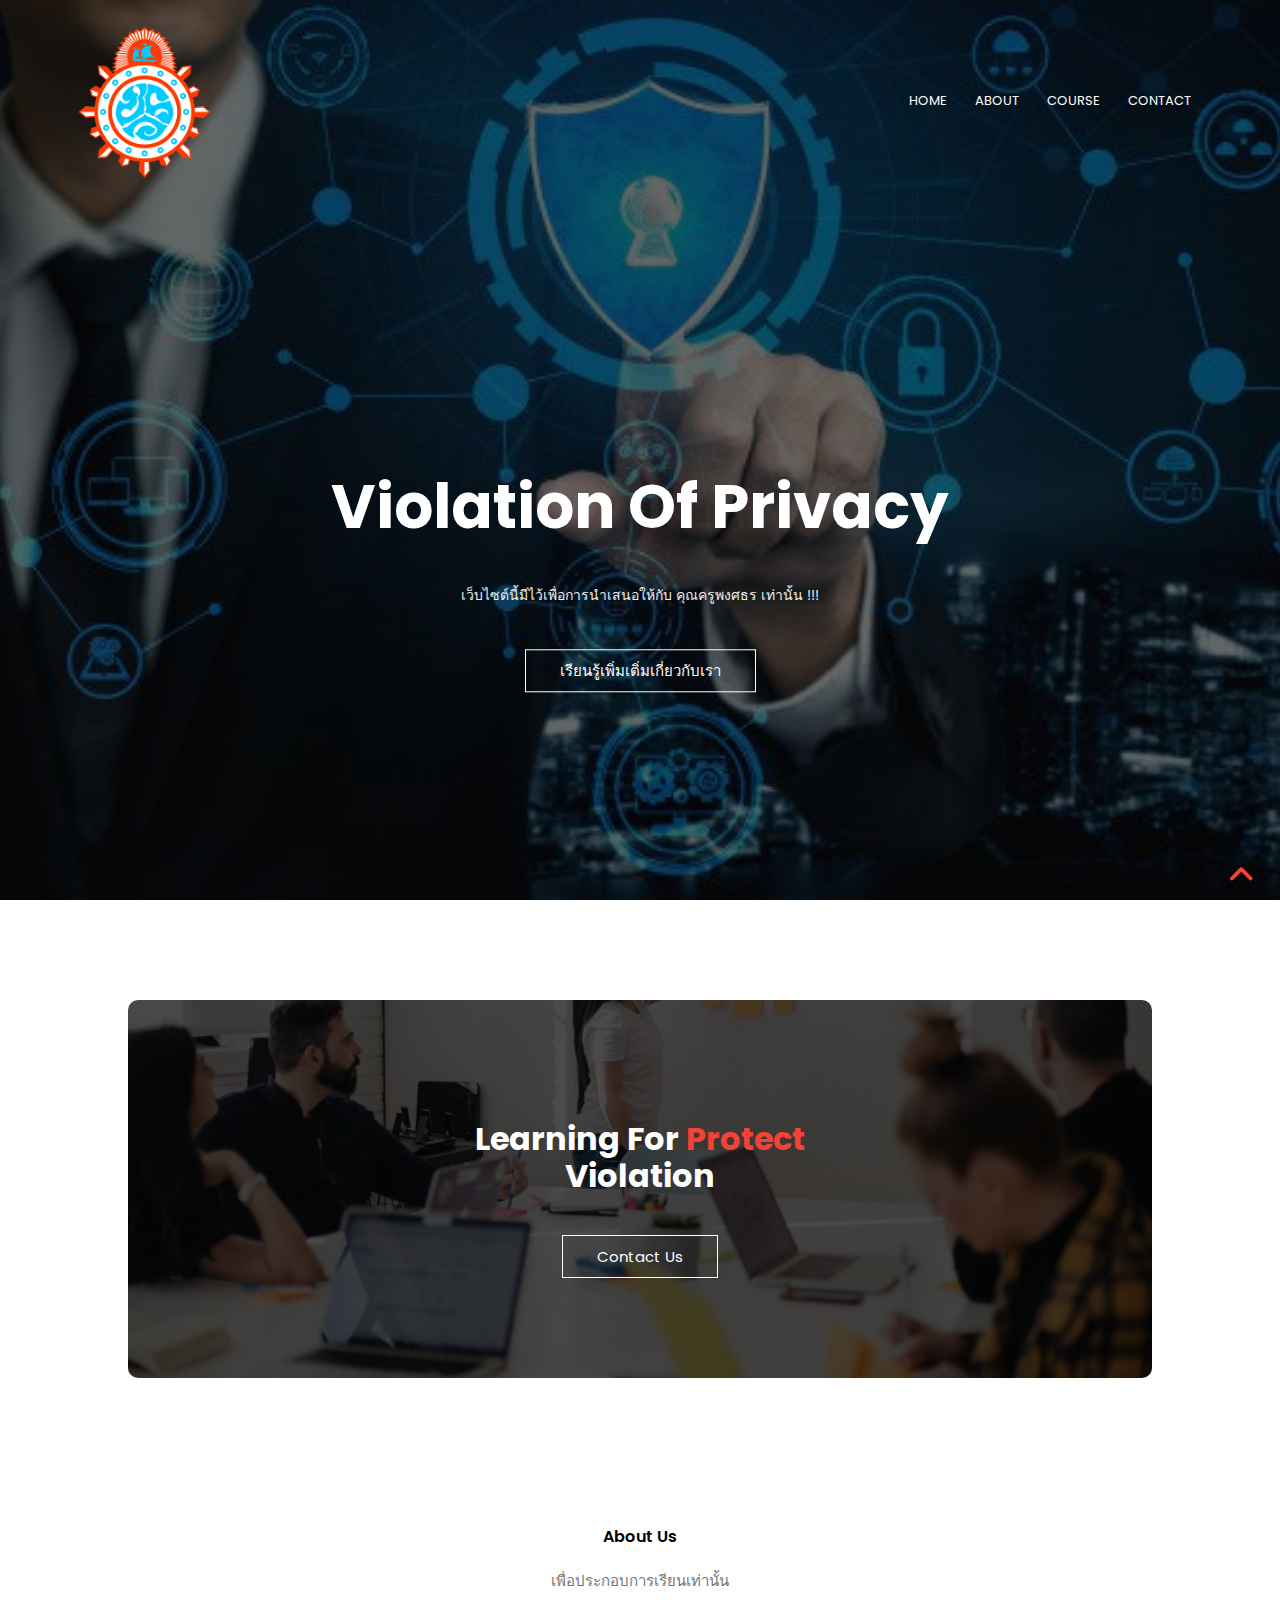
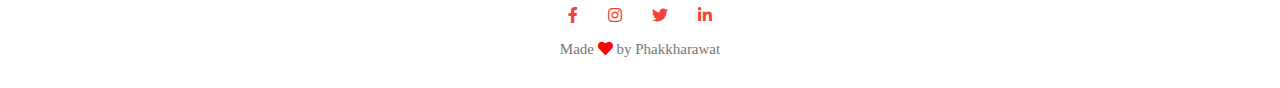
==== index.html @ 1e9be0e5 "add workkkk" ====
<!DOCTYPE html>
<html lang="en">

<head>
  <meta charset="UTF-8">
  <meta name="viewport" content="width=device-width, initial-scale=1.0">
  <link rel="stylesheet" href="css/normalize.css">
  <link rel="stylesheet" href="css/all.min.css">
  <link rel="stylesheet" href="css/main.css">
  <link rel="preconnect" href="https://fonts.googleapis.com">
  <link rel="preconnect" href="https://fonts.gstatic.com" crossorigin>
  <link href="https://fonts.googleapis.com/css2?family=Poppins:wght@400;500;600;700;800&display=swap" rel="stylesheet">
  <title>FOR UNIVERSITY</title>
</head>

<body>
  <!-- Start Header -->
  <section class="header" id="home">
    <nav>
      <a href="index.html "><img src="imgs/logo cru.png" alt=""></a>
      <div class="nav-links" id="navlinks">
        <i class="fa fa-times" onclick="hideMenu()"></i>
        <ul>
          <li><a href="index.html">Home</a></li>
          <li><a href="about.html">About</a></li>
          <li><a href="course.html">Course</a></li>
          <li><a href="contact.html">Contact</a></li>
        </ul>
      </div>
      <i class="fa fa-bars" onclick="showMenu()"></i>
    </nav>
    <div class="text-box">
      <h1>Violation Of Privacy</h1>
      <p>เว็บไซต์นี้มีไว้เพื่อการนำเสนอให้กับ คุณครูพงศธร เท่านั้น !!! <br />
      </p>
      <a href="about.html" class="btn-1">เรียนรู้เพิ่มเติ่มเกี่ยวกับเรา</a>
    </div>
  </section>
  <!-- End Header -->
 
  <!-- Start Call to Action -->
  <section class="cta">
    <h1>
      Learning For <span>Protect</span> <br /> Violation
    </h1>
    <a href="contact.html" class="btn-1">Contact Us</a>
  </section>
  <!-- End Call to Action -->
  <!-- Start Footer -->
  <footer>
    <h4>About Us</h4>
    <p>เพื่อประกอบการเรียนเท่านั้น</p>
    <div class="icons">
      <i class="fab fa-facebook-f"></i>
      <i class="fab fa-instagram"></i>
      <i class="fab fa-twitter"></i>
      <i class="fab fa-linkedin-in"></i>
    </div>
    <p>Made <i class="fas fa-heart"></i> by Phakkharawat</p>
  </footer>
  <!-- End Footer -->
  <div class="up">
    <a href="#home">
      <i class="fas fa-angle-up"></i>
    </a>
  </div>

  <!-- Javascript -->
  <script>
    var navlinks = document.getElementById("navlinks");
    function showMenu() {
      navlinks.style.right = "0"
    }
    function hideMenu() {
      navlinks.style.right = "-200px"
    }
  </script>


</body>

</html>
---- css/main.css ----
* {
  box-sizing: border-box;
  margin: 0;
  padding: 0;
  -moz-box-sizing: border-box;
}
:root {
  --main-color: #f44336;
}
html {
  scroll-behavior: smooth;
}
::selection {
  background-color: var(--main-color);
  color: #fff;
}
body {
font-family: 'Poppins', sans-serif;
}
ul { 
  list-style: none;
}

.spechial-heading {
  width: 80%;
  margin: auto;
  text-align: center;
  padding-top: 100px;
}
.spechial-heading h1 {
  font-size: 36px;
  font-weight: 600;
}
.spechial-heading p {
  color: #777;
  font-size: 14px;
  font-weight: 300;
  line-height: 22px;
  padding: 10px;
}


/* Satrt Header */
.header {
  width: 100%;
  height: 100vh;
  background-image: url(../imgs/comcom.jpg);
  background-position: center;
  background-size: cover;
  position: relative;
}
.header::before {
  content: "";
  position: absolute;
  left: 0;
  top: 0;
  width: 100%;
  height: 100%;
  background-color: rgb(0 0 0 / 60%);
}
nav {
  display: flex;
  padding: 2% 6%;
  align-items: center;
  justify-content: space-between;
  position: relative;
}
nav .fa {
  display: none;
}

nav img {
  width: 135px;
}
.nav-links {
  flex: 1;
  text-align: right;
}
.nav-links ul li {
  display: inline-block;
  padding: 8px 12px ;
  position: relative;
  text-transform: uppercase;
}
.nav-links ul li::after {
  content: "";
  width: 0;
  height: 2px;
  background: var(--main-color);
  display: block;
  margin: 3px auto;
  transition: 0.4s;
}
.nav-links ul li:hover::after {
width: 100%;
}
.nav-links ul li a {
  color: #fff; 
  text-decoration: none;
  font-size: 13px;
}
.text-box {
  position: relative;
  width: 90%;
  top: 37%;
  left: 50%;
  transform: translate(-50%, -50%);
  color: #fff;
  text-align: center;
}
.text-box h1 {
  font-size: 61px;
}
@media (max-width: 700px) {
  .text-box h1 {
    font-size: 25px;
  }
  .text-box p {
    font-size: 12px;
  }
  .nav-links ul {
    padding: 30px;
  }
  .nav-links ul li {
    display: block;
    margin-top: 6px;
    transition: 0.4s;
  }
  .nav-links ul li::after {
    content: "";
    width: 0;
    height: 2px;
    background: #fff;
    display: block;
    margin: 5px auto;
    transition: 0.4s;
  }
  .nav-links ul li:hover {
    font-weight: bold;
    transform: translate(-5px);
    width: 100%;
  }
  .nav-links {
    position: fixed;
    background: var(--main-color);
    width: 200px;
    height: 100vh;
    top: 0;
    right:-200px;
    text-align: left;
    z-index: 2;
    transition: 1s;
  }
  nav .fa {
    display: block;
    color: #fff;
    margin: 10px;
    font-size: 22px;
    cursor: pointer;
    transition: 0.4s;
  }
  nav .fa:hover {
    color: #000;
  }
}
.text-box p {
  margin: 10px 0 40px;
  font-size: 14px;
  color: rgb(238, 238, 238);
  line-height: 1.8;
}
.btn-1 {
  display: inline-block;
  text-decoration: none;
  color: #fff;
  border: 1px solid #fff;
  padding: 12px 34px;
  font-size: 15px;
  background: transparent;
  position: relative;
  cursor: pointer;
  transition: 0.5s;
}
.btn-1:hover {
  border: 1px solid var(--main-color);
  background: var(--main-color);
  transition: 0.5s;
}
/* End Header */
 /* Start Course  */
.row {
  margin-top: 5%;
  display: flex;
  justify-content: space-between;
}
.course-col {
  flex-basis: 31%;
  background-color: #fff3f3;
  border-radius: 10px;
  margin-bottom: 5%;
  padding: 20px 12px;
  transition: 0.4s;
}
.course-col h3 {
  text-align: center;
  font-weight: 600;
  margin: 10px 0;
}
.course-col:hover {
  box-shadow: 0 0 20px 0px rgb(0, 0, 0,0.2);
}
@media (max-width: 700px) {
  .row {
    flex-direction: column;
  }
}
 /* End Course  */
 /* Start Campus  */
.capus-col {
  flex-basis: 32%;
  border-radius: 10px;
  margin-bottom: 30px;
  position: relative;
  overflow: hidden;
}
.capus-col img {
  width: 100%;
  display: block;
}
.capus-col .layer {
  height: 100%;
  width: 100%;
  position: absolute;
  top: 0;
  left: 0;
  transition: 0.4s;
}
.capus-col .layer:hover {
  background-color: rgb(226, 0, 0,0.7);
}
.capus-col .layer h3 {
  width: 100%;
  font-weight: 500;
  color: #fff;
  font-size: 26px;
  left: 50%;
  bottom: 0;
  transform: translateX(-50%);
  position: absolute;
  opacity: 0;
  transition: 0.4s;
}
.capus-col .layer:hover h3 {
bottom: 49%;
opacity: 1;
}
 /* End Campus  */
 /* Start Facilities */
.facilities-col {
  flex-basis: 31%;
  border-radius: 10px;
  margin-bottom: 5%;
  text-align: left;
}
.facilities-col img {
  width: 100%;
  border-radius: 10px;
}
.facilities-col p {
  padding: 0;
}
.facilities-col h3 {
  margin-top: 16px;
  margin-bottom: 16px;
  text-align: left;
}
 /* End Facilities */
  /* Start Testmonials  */
.testmon-col {
  flex-basis: 48%;
  border-radius: 10px;
  text-align: left;
  margin-bottom: 5%;
  background-color: #fff3f3;
  padding: 25px;
  cursor: pointer;
  display: flex;
}
.testmon-col img {
  height: 40px; 
  margin-left: 5px;
  margin-right: 30px;
  border-radius: 50%;
}
.testmon-col p {
  padding: 0;
}
.testmon-col h3 {
  margin-top: 15px;
  text-align: left;
}
.testmon-col i {
  margin-top: 15px;
  color: var(--main-color);
}
@media (max-width: 700px) {
  .testmon-col img {
    margin-left: 0;
    margin-right: 15px;
  }
}

  /* End Testmonials  */
  /* Start Call to Action */
  .cta {
    margin: 100px auto;
    width: 80%;
    background-image: linear-gradient(rgba(0,0,0,0.7),rgba(0,0,0,0.7)),
    url(../imgs/banner2.jpg);
    background-position: center;
    background-size: cover;
    border-radius: 10px;
    text-align: center;
    padding: 100px 0;
  }
  .cta h1 {
    text-transform: capitalize;
    color: #fff;
    margin-bottom: 40px;
    padding: 0;
  }
  .cta h1 span {
    color: var(--main-color);
  }

  @media (max-width: 700px) {
    .cta h1 {
      font-size: 24px;
    }
  }
  /* End Call to Action */
  /* Start Footer */
  footer {
    width: 100%;
    text-align: center;
    padding: 30px 0;
  }
  footer h4 {
    margin-top: 20px;
    margin-bottom: 25px;
    font-weight: 600;
  }
  footer p {
    color: #777;
    font-size: 15px;
  }
  .icons .fab {
    color: var(--main-color);
    margin: 0 13px;
    cursor: pointer;
    padding: 18px 0;
  }
i.fas {
    color: red;
  }
  footer p:last-child {
    font-family: cursive;
  }


  /* End Footer */
  .up {
    position: fixed;
    right: 0;
    bottom: 0;
    padding: 5px;
    margin-right: 30px;
    margin-bottom: 20px;
    width: 25px;
    height: 25px;
    text-align: center;
    transition: 0.4s;
    animation-name: up;
    animation-duration: 1s;
    animation-iteration-count: infinite;
    z-index: 2;
  }
  .up i {
    color: var(--main-color);
    font-size: 30px;
  }
  @keyframes up {
    0% {
      transform: translateY(5px);
    }
    50% {
      transform: translateY(-5px);
    }
    100% {
      transform: translatey(5px);
    }
  }

/* About us page */

  .sub-header {
    height: 50vh;
    width: 100%;
    background-image: linear-gradient(rgba(4,9,30,0.7),rgba(4,9,30,0.7)), 
    url(../imgs/comcom2.jpg);
    background-position: center;
    background-size: cover;
    text-align: center;
    color: #fff;
  }
  .sub-header h1 {
    margin-top: 110px;
  }

  .about-us {
    width: 80%;
    margin: auto;
    padding-top: 80px;
    padding-bottom: 50px;
  }
  .about-col {
    flex-basis: 48%;
    padding: 30px 2px;
  }
  .about-col img {
    width: 100%;
  }
  .about-col h1 {
    padding-top: 0;
  }
  .about-col p {
    padding: 15px 0 25px;
    color: #777;
  }
  .red-btn {
    border: 1px solid var(--main-color);
    background: transparent;
    color: var(--main-color);
  }
  .red-btn:hover {
    color: #fff;
  }

  /* blog page */

  .bolg-content {
    width: 80%;
    margin: auto;
    padding: 60px 0;
  }
  .bolg-left {
    flex-basis: 65%;
  }
  .bolg-left img {
    width: 100%;
  }
  .bolg-left h2 {
    color: #222;
    font-weight: 600;
    margin: 30px 0;
  }
  .bolg-left p {
    padding: 5px 0;
    color: #999;
    line-height: 1.4;
  }
  .bolg-right {
    flex-basis: 32%;
  }
  .bolg-right h3 {
    background: var(--main-color);
    color: #fff;
    padding: 7px 0;
    font-size: 16px;
    margin-bottom: 20px;
    text-align: center;
    font-weight: normal;
  }
  .bolg-right div {
    display: flex;
    align-items: center;
    justify-content: space-between;
    color: #555;
    padding: 8px;
  }
  .comment-box {
    border: 1px solid #ccc;
    margin: 50px 0;
    padding: 10px 20px;
  }
  .comment-box h3 {
    text-align: left;
  }
  .comment-form input,
  .comment-form textarea {
    width: 100%;
    padding: 15px;
    margin: 15px 0;
    border: none;
    outline: none;
    background: #f0f0f0;
    caret-color: var(--main-color);
  }
  .comment-form input:focus,
  .comment-form textarea:focus {
    border: 1px solid var(--main-color);
  }
  .comment-form button {
    margin: 10px 0;
  }

  @media (max-width: 700px) {
    .sub-header {
      font-size: 13px;
    }
  }

  /* Contact us page */

.location {
  width: 80%;
  margin: auto;
  padding: 80px 0;
}
.location iframe {
  width: 100%;
}
.contact-us {
  width: 80%;
  margin: auto;
}
.contact-col {
  flex-basis: 48%;
  margin-bottom: 30px;
}
.contact-col div {
  display: flex;
  align-items: center;
  margin-bottom: 40px;
}
.contact-col div i {
  font-size: 20px;
  color: var(--main-color);
  margin: 10px;
  margin-right: 21px;
  margin-top: -12px;
}
.contact-col h5 {
  font-weight: 500;
  font-size: 15px;
  color: rgb(36, 34, 34);
}

.contact-col p {
  margin-top: 11px;
  color: #777;
  font-size: 14px;
  margin-left: 3px;
}

.contact-col > form {
  margin-bottom: 70px;
  margin-top: -16px;
}
.contact-col input,
.contact-col textarea {
  width: 100%;
  padding: 15px;
  margin-bottom: 17px;
  outline: none;
  border: 1px solid #ccc;
  caret-color: var(--main-color);
}
.contact-col input:focus,
.contact-col textarea:focus {
  border: 1px solid var(--main-color);
}
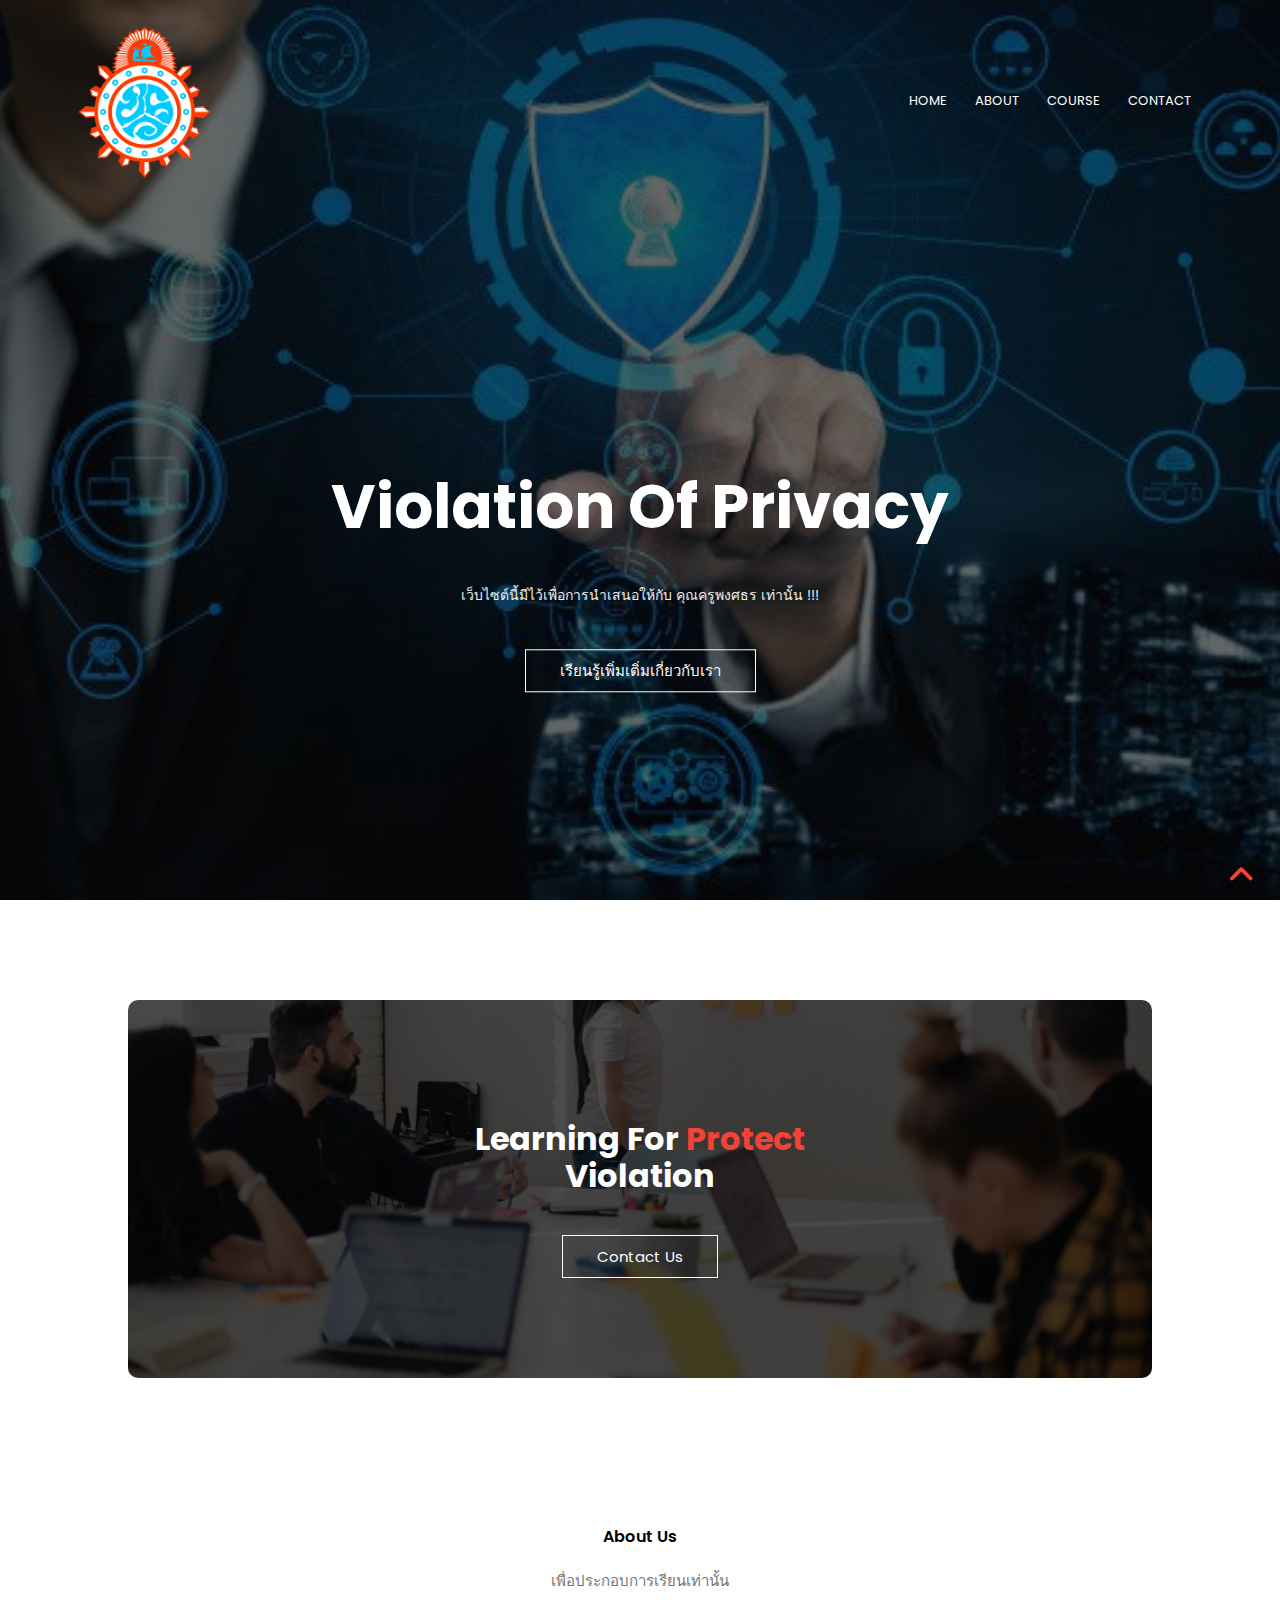
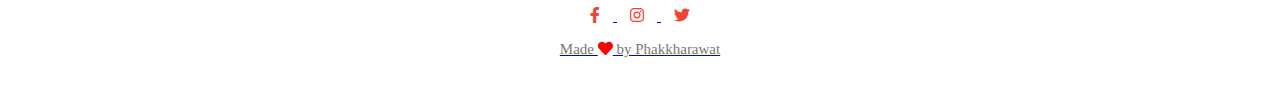
==== commit 9eed65be: "link contract" ====
--- a/index.html
+++ b/index.html
@@ -51,10 +51,9 @@
     <h4>About Us</h4>
     <p>เพื่อประกอบการเรียนเท่านั้น</p>
     <div class="icons">
-      <i class="fab fa-facebook-f"></i>
-      <i class="fab fa-instagram"></i>
-      <i class="fab fa-twitter"></i>
-      <i class="fab fa-linkedin-in"></i>
+      <a href="https://www.facebook.com/profile.php?id=100090427040262"><i class="fab fa-facebook-f"></i>
+      <a href="https://www.instagram.com/pkrw_ttr/"><i class="fab fa-instagram"></i>
+      <a href="https://twitter.com/Kinaengkub"><i class="fab fa-twitter"></i>
     </div>
     <p>Made <i class="fas fa-heart"></i> by Phakkharawat</p>
   </footer>
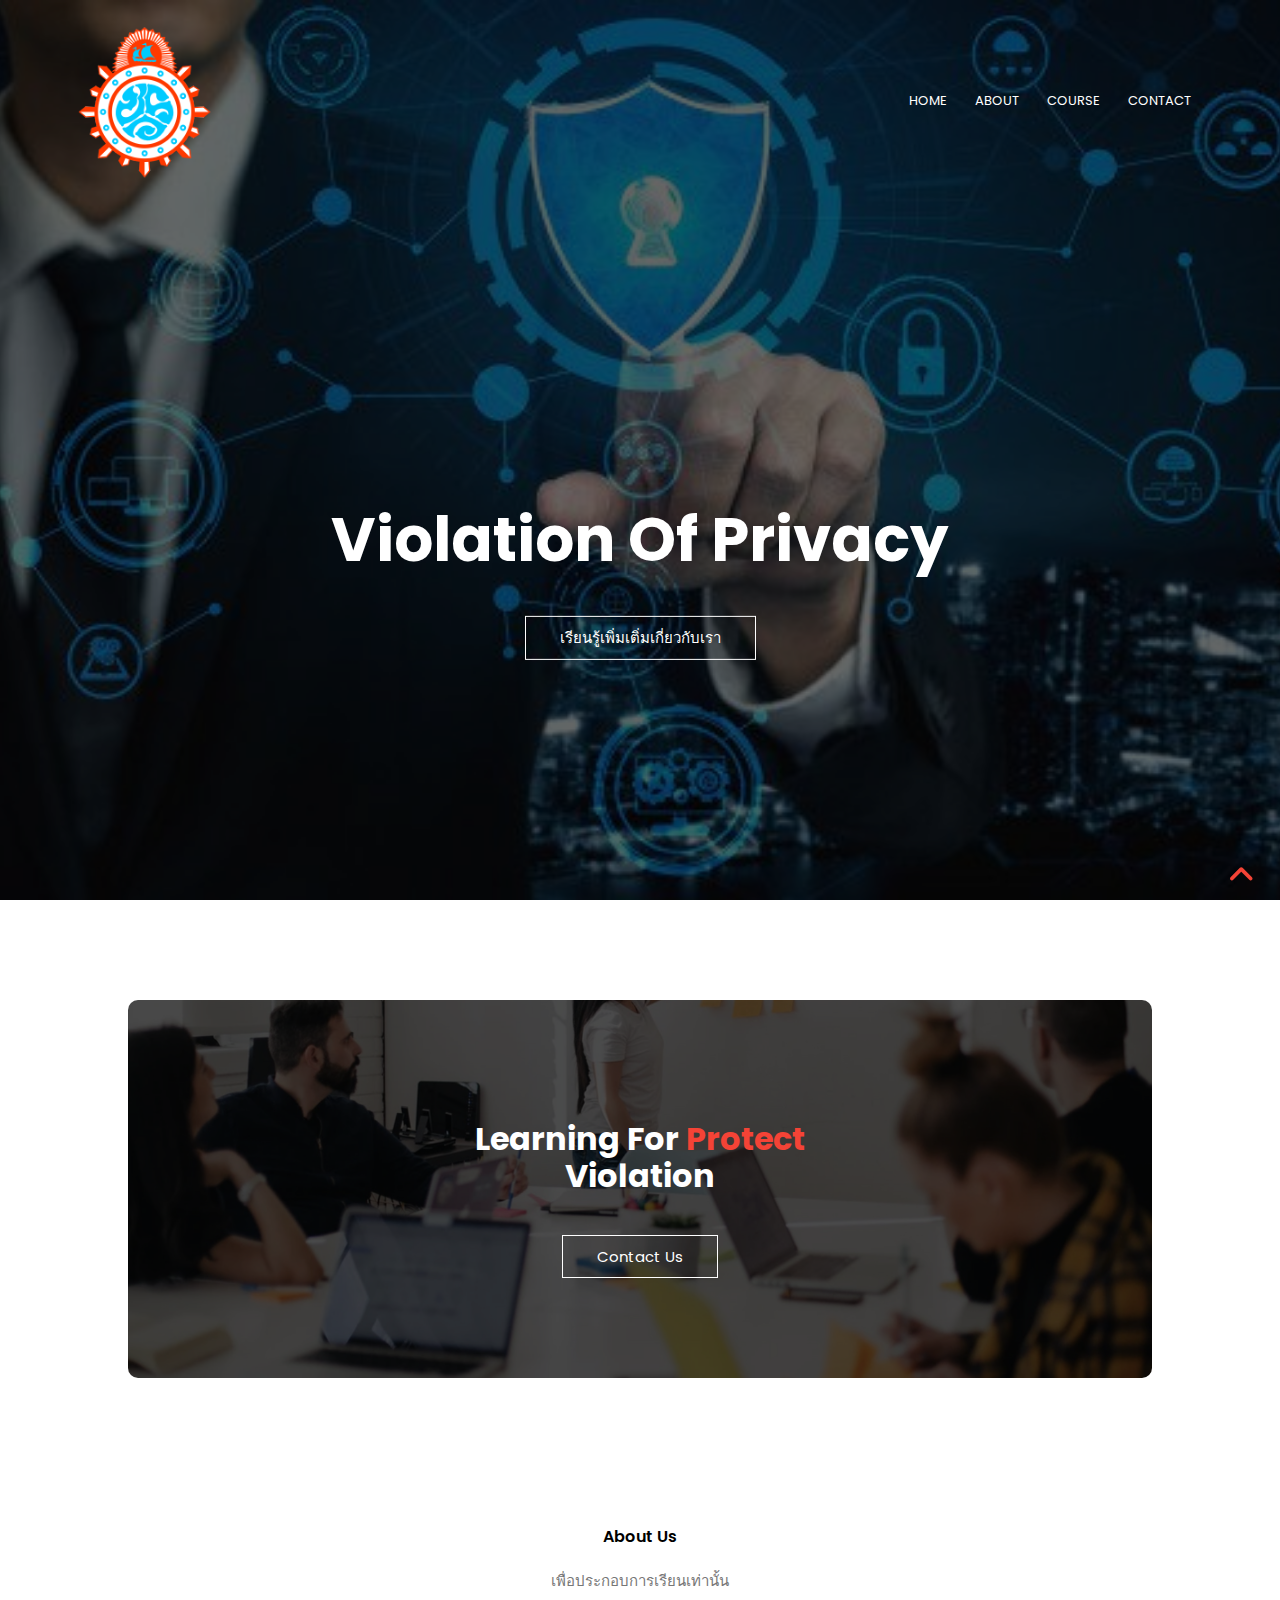
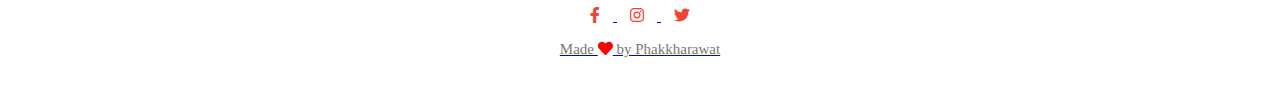
==== commit 818f939b: "ลบนำเสนอ" ====
--- a/index.html
+++ b/index.html
@@ -31,8 +31,7 @@
     </nav>
     <div class="text-box">
       <h1>Violation Of Privacy</h1>
-      <p>เว็บไซต์นี้มีไว้เพื่อการนำเสนอให้กับ คุณครูพงศธร เท่านั้น !!! <br />
-      </p>
+      
       <a href="about.html" class="btn-1">เรียนรู้เพิ่มเติ่มเกี่ยวกับเรา</a>
     </div>
   </section>
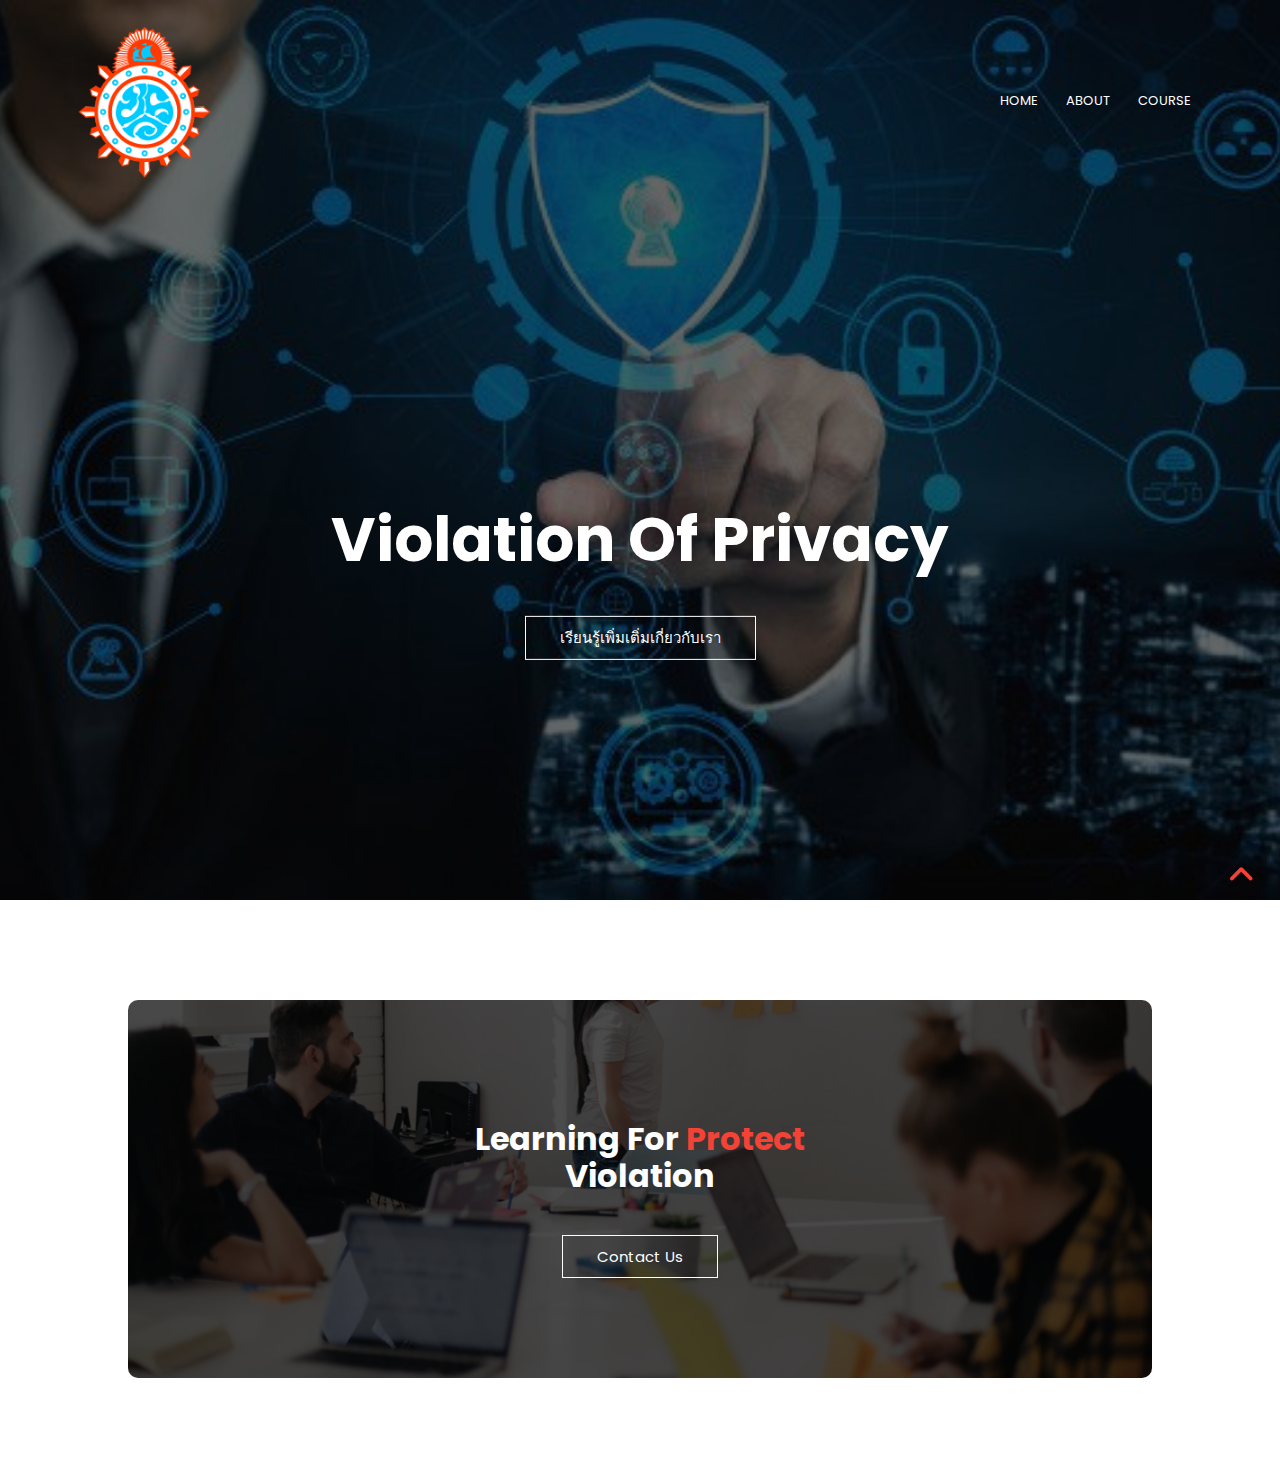
==== commit b612eeea: "krupong" ====
--- a/index.html
+++ b/index.html
@@ -10,7 +10,7 @@
   <link rel="preconnect" href="https://fonts.googleapis.com">
   <link rel="preconnect" href="https://fonts.gstatic.com" crossorigin>
   <link href="https://fonts.googleapis.com/css2?family=Poppins:wght@400;500;600;700;800&display=swap" rel="stylesheet">
-  <title>FOR UNIVERSITY</title>
+  <title>Violation Of Privacy</title>
 </head>
 
 <body>
@@ -24,19 +24,19 @@
           <li><a href="index.html">Home</a></li>
           <li><a href="about.html">About</a></li>
           <li><a href="course.html">Course</a></li>
-          <li><a href="contact.html">Contact</a></li>
+          <!-----<li><a href="contact.html">Contact</a></li>------>
         </ul>
       </div>
       <i class="fa fa-bars" onclick="showMenu()"></i>
     </nav>
     <div class="text-box">
       <h1>Violation Of Privacy</h1>
-      
+
       <a href="about.html" class="btn-1">เรียนรู้เพิ่มเติ่มเกี่ยวกับเรา</a>
     </div>
   </section>
   <!-- End Header -->
- 
+
   <!-- Start Call to Action -->
   <section class="cta">
     <h1>
@@ -45,18 +45,24 @@
     <a href="contact.html" class="btn-1">Contact Us</a>
   </section>
   <!-- End Call to Action -->
+  <!----------------------------
+  -->
   <!-- Start Footer -->
+  <!----------------------------
+  
   <footer>
     <h4>About Us</h4>
     <p>เพื่อประกอบการเรียนเท่านั้น</p>
     <div class="icons">
       <a href="https://www.facebook.com/profile.php?id=100090427040262"><i class="fab fa-facebook-f"></i>
-      <a href="https://www.instagram.com/pkrw_ttr/"><i class="fab fa-instagram"></i>
-      <a href="https://twitter.com/Kinaengkub"><i class="fab fa-twitter"></i>
+        <a href="https://www.instagram.com/pkrw_ttr/"><i class="fab fa-instagram"></i>
+          <a href="https://twitter.com/Kinaengkub"><i class="fab fa-twitter"></i>
     </div>
     <p>Made <i class="fas fa-heart"></i> by Phakkharawat</p>
   </footer>
+  -------->
   <!-- End Footer -->
+  
   <div class="up">
     <a href="#home">
       <i class="fas fa-angle-up"></i>
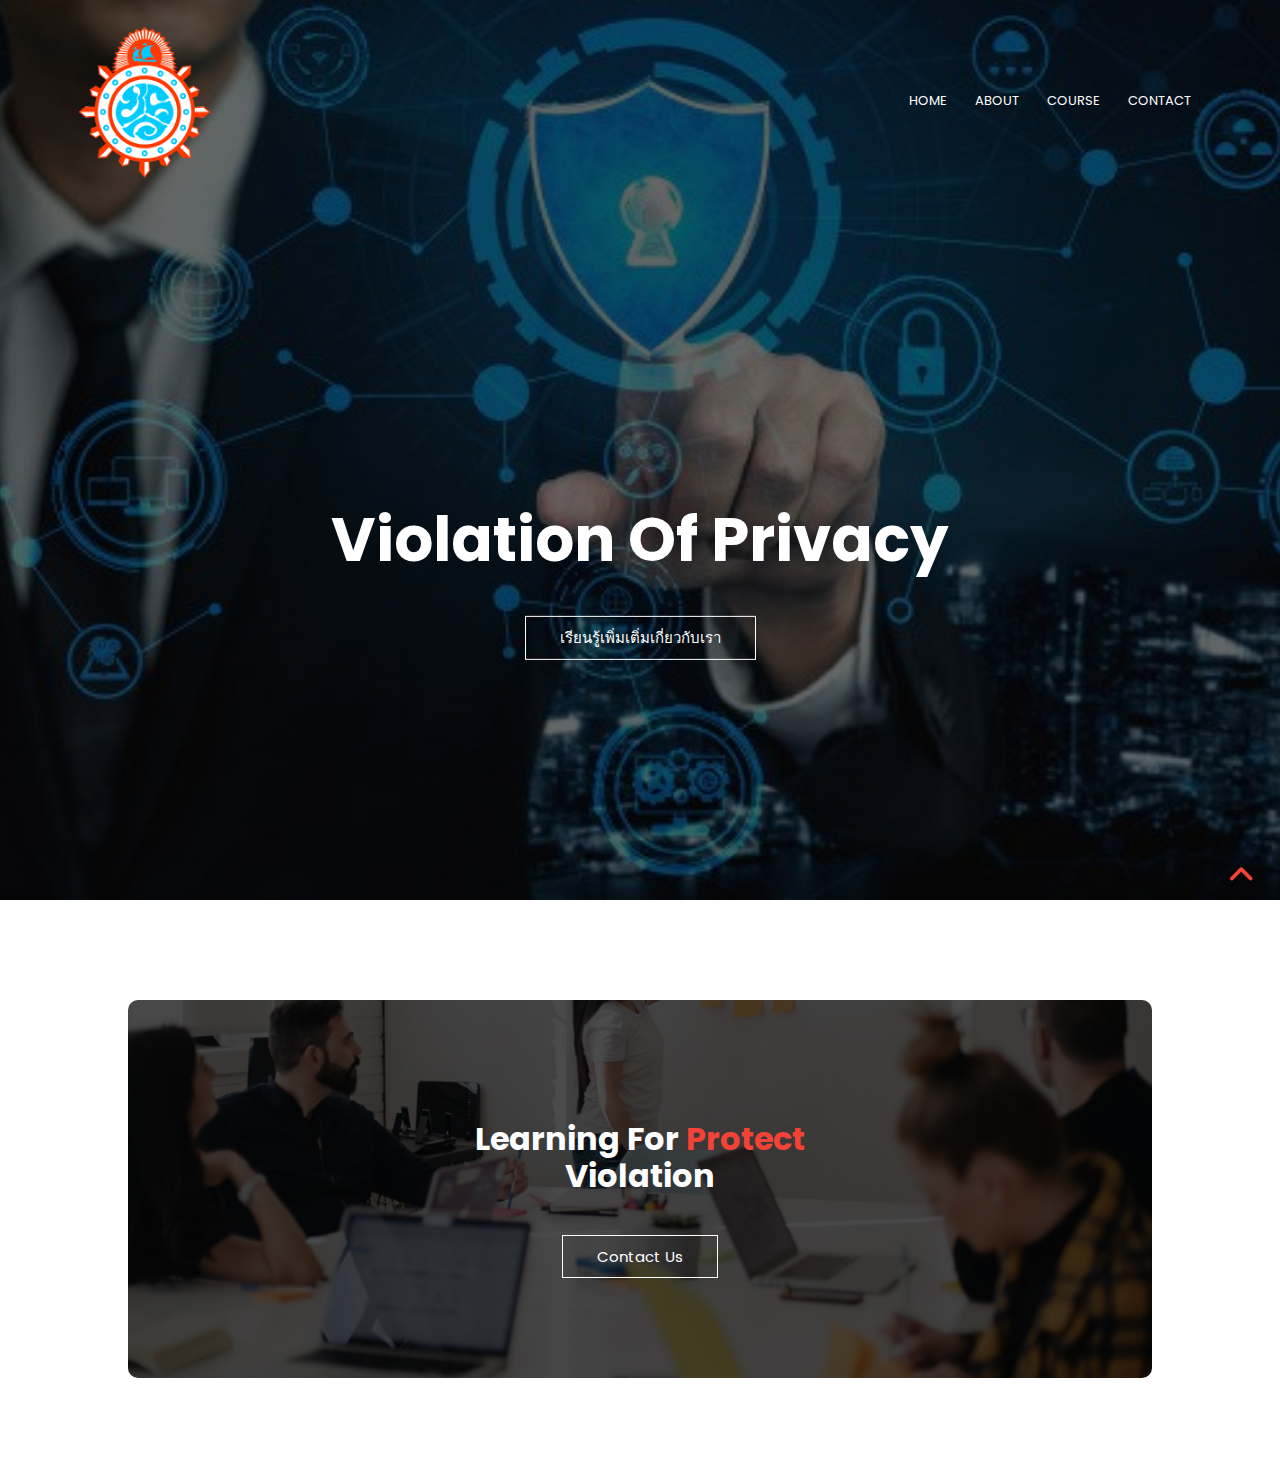
==== commit 785fbec8: "dl comment" ====
--- a/index.html
+++ b/index.html
@@ -24,7 +24,7 @@
           <li><a href="index.html">Home</a></li>
           <li><a href="about.html">About</a></li>
           <li><a href="course.html">Course</a></li>
-          <!-----<li><a href="contact.html">Contact</a></li>------>
+        <li><a href="contact.html">Contact</a>
         </ul>
       </div>
       <i class="fa fa-bars" onclick="showMenu()"></i>
